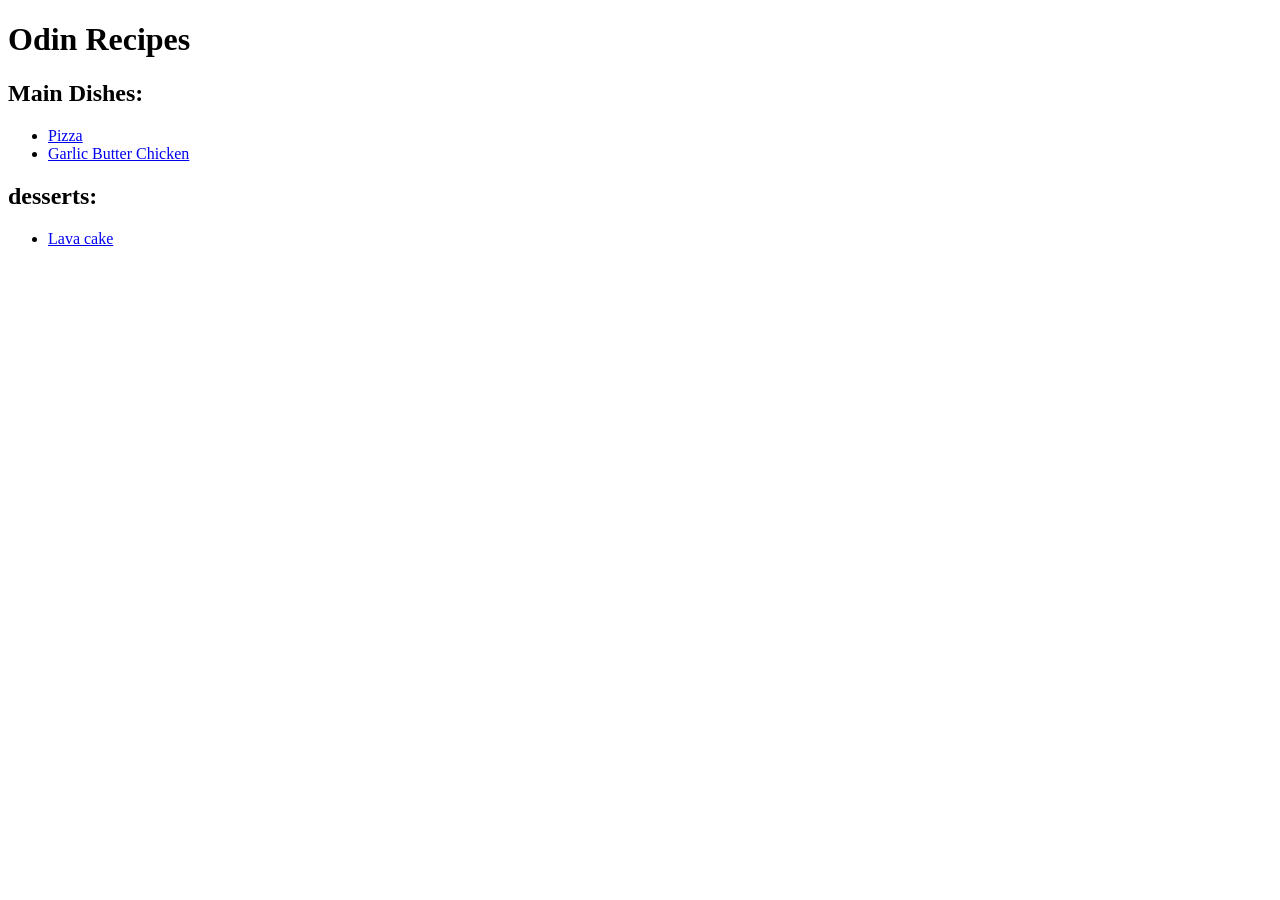
==== index.html @ 8876749b "Add homepage, recipes and photos. created main index.html and 3 individual recipe pages for Pizza, G" ====
<!DOCTYPE html>
<html lang="en">
<head>
    <meta charset="UTF-8">
    <meta name="viewport" content="width=device-width, initial-scale=1.0">
    <title>Odin recipes</title>
</head>
<body>
    <h1>Odin Recipes</h1>
    <h2>Main Dishes:</h2>
    <ul>
         <li><a href="recipes/pizza.html">Pizza</a></li>
         <li><a href="recipes/garlic-butter-chicken.html">Garlic Butter Chicken</a></li>
    </ul>
   
    <h2>desserts:</h2>
    <ul>
        <li><a href="recipes/lava-cake.html">Lava cake</a></li>
    </ul>
    
</body>
</html>
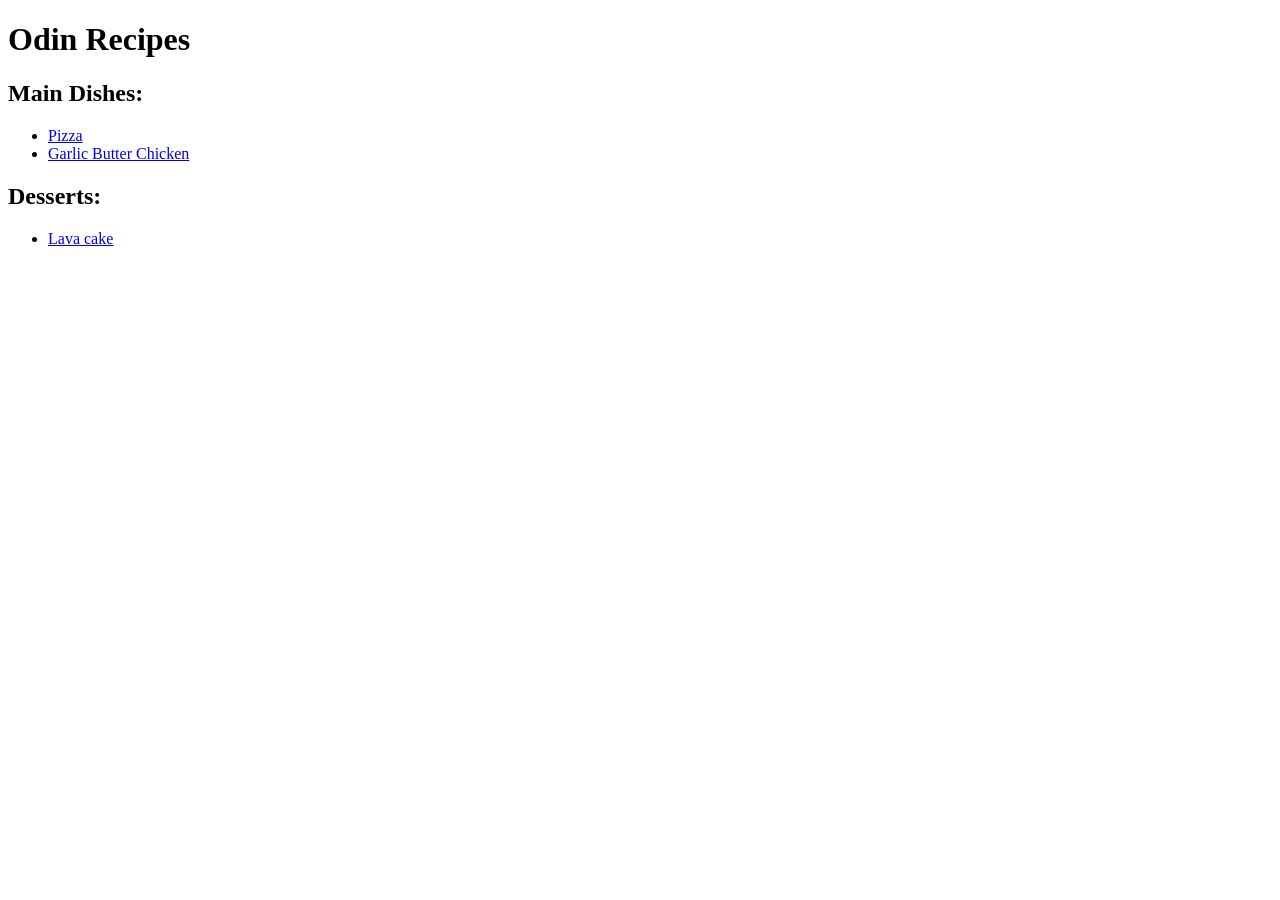
==== commit bf78f466: "Fixed image scaling by defining the width for the photos, added a new photo to the pizza recipe, and" ====
--- a/index.html
+++ b/index.html
@@ -13,7 +13,7 @@
          <li><a href="recipes/garlic-butter-chicken.html">Garlic Butter Chicken</a></li>
     </ul>
    
-    <h2>desserts:</h2>
+    <h2>Desserts:</h2>
     <ul>
         <li><a href="recipes/lava-cake.html">Lava cake</a></li>
     </ul>
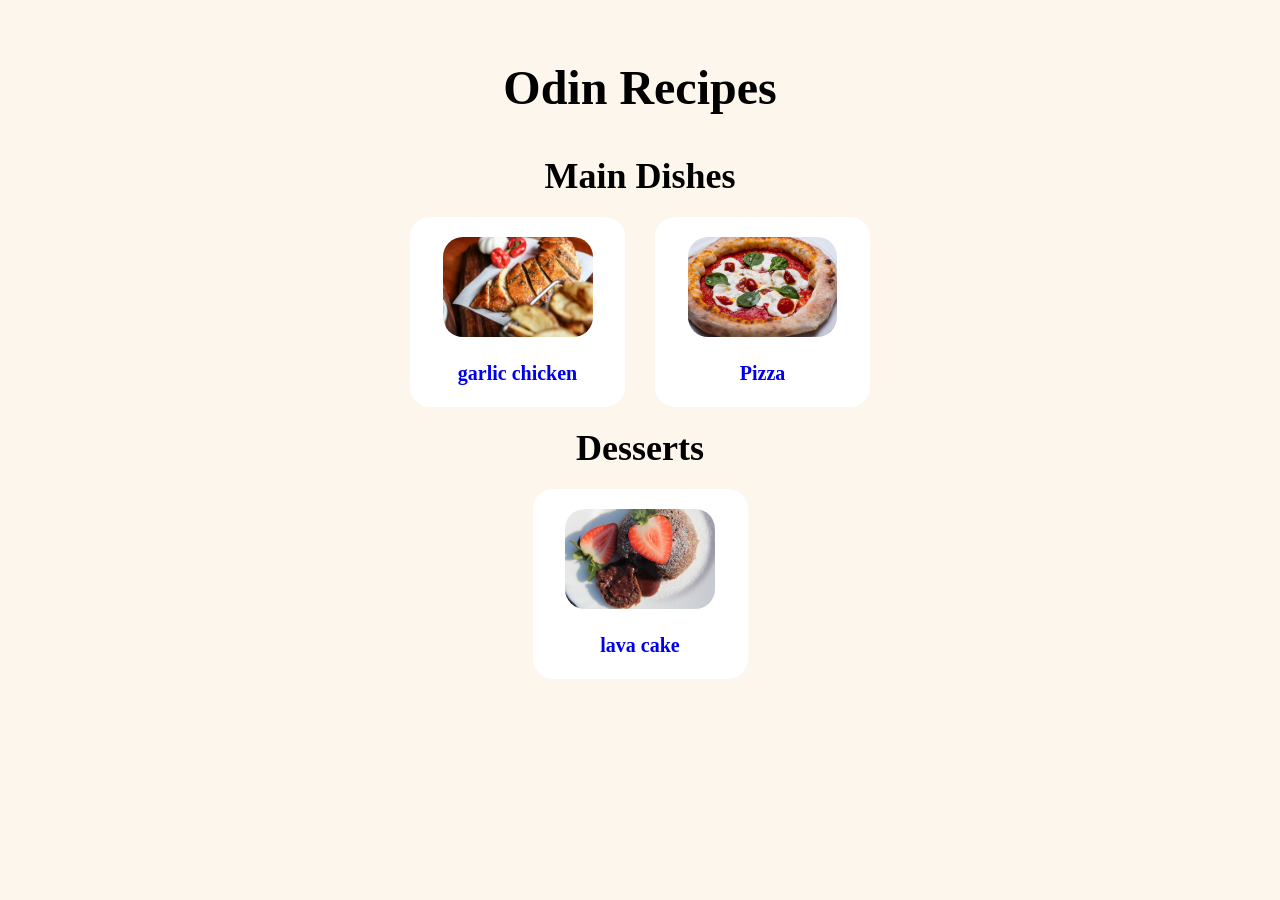
==== commit 5982f3cf: "Update homepage styling and improve recipe images - Refactored index.html for easier styling - Added" ====
--- a/index.html
+++ b/index.html
@@ -3,20 +3,37 @@
 <head>
     <meta charset="UTF-8">
     <meta name="viewport" content="width=device-width, initial-scale=1.0">
+    <link rel="stylesheet" href="styles.css">
     <title>Odin recipes</title>
 </head>
 <body>
-    <h1>Odin Recipes</h1>
-    <h2>Main Dishes:</h2>
-    <ul>
-         <li><a href="recipes/pizza.html">Pizza</a></li>
-         <li><a href="recipes/garlic-butter-chicken.html">Garlic Butter Chicken</a></li>
-    </ul>
-   
-    <h2>Desserts:</h2>
-    <ul>
-        <li><a href="recipes/lava-cake.html">Lava cake</a></li>
-    </ul>
-    
+    <div class="container">
+        <header>
+            <h1>Odin Recipes</h1>
+        </header>
+        <div class="recipe-grid">
+            <h2>Main Dishes</h2>
+            <div class="recipe-row">
+                <a class="recipe-card"
+                    href="recipes/garlic-butter-chicken.html">
+                    <img src="recipes/images/garlic-butter-chicken.jpg" alt="garlic butter chicken">
+                    <h3>garlic chicken</h3>
+                </a>
+                <a href="recipes/pizza.html" class="recipe-card">
+                    <img src="recipes/images/pizza.jpg" alt="pizza">
+                    <h3>Pizza</h3>
+                </a>
+                    
+            </div>
+            <h2>Desserts</h2>
+            <div class="recipe-row">
+                <a class="recipe-card" href="recipes/lava-cake.html">
+                    <img src="recipes/images/lava-cake.jpg" alt="lava cake">
+                    <h3>lava cake</h3>
+                </a>
+                    
+            </div>
+        </div>
+    </div>
 </body>
 </html>
--- a/styles.css
+++ b/styles.css
@@ -0,0 +1,63 @@
+body {
+    background-color:#fdf6ec;
+    font-family: Georgia, 'Times New Roman', Times, serif;
+    font-size: 24px;
+}
+
+h1 {
+    text-align: center;
+    margin-bottom: 40px;
+}
+
+h2 {
+    width: fit-content;
+    margin: 20px auto;
+}
+
+.container {
+    max-width: 800px;
+    margin: 0 auto;
+    padding: 20px;
+    display: block;
+    box-sizing: border-box;
+}
+
+.recipe-row {
+    display: flex;
+    gap: 30px;
+    align-items: flex-start;
+    justify-content: center;
+}
+
+.recipe-card{
+    background-color: white; 
+    display: block;
+    width: 175px;
+    height: 150px;
+    border-radius: 20px;
+    padding: 20px;
+    font-size: 18px;
+    text-decoration: none;
+}
+
+.recipe-card:hover {
+    transform: translateY(-5px);
+    box-shadow: 0 4px 15px rgba(0,0,0,0.2);
+    cursor: pointer;
+}
+
+.recipe-card img {
+    display: block;
+    width: 100;
+    height: 100px;
+    object-fit: cover;
+    border-radius: 20px;
+    margin: 0 auto;
+}
+
+.recipe-card h3 {
+    font-size: 20px;
+    text-align: center;
+    padding: 5px;
+}
+
